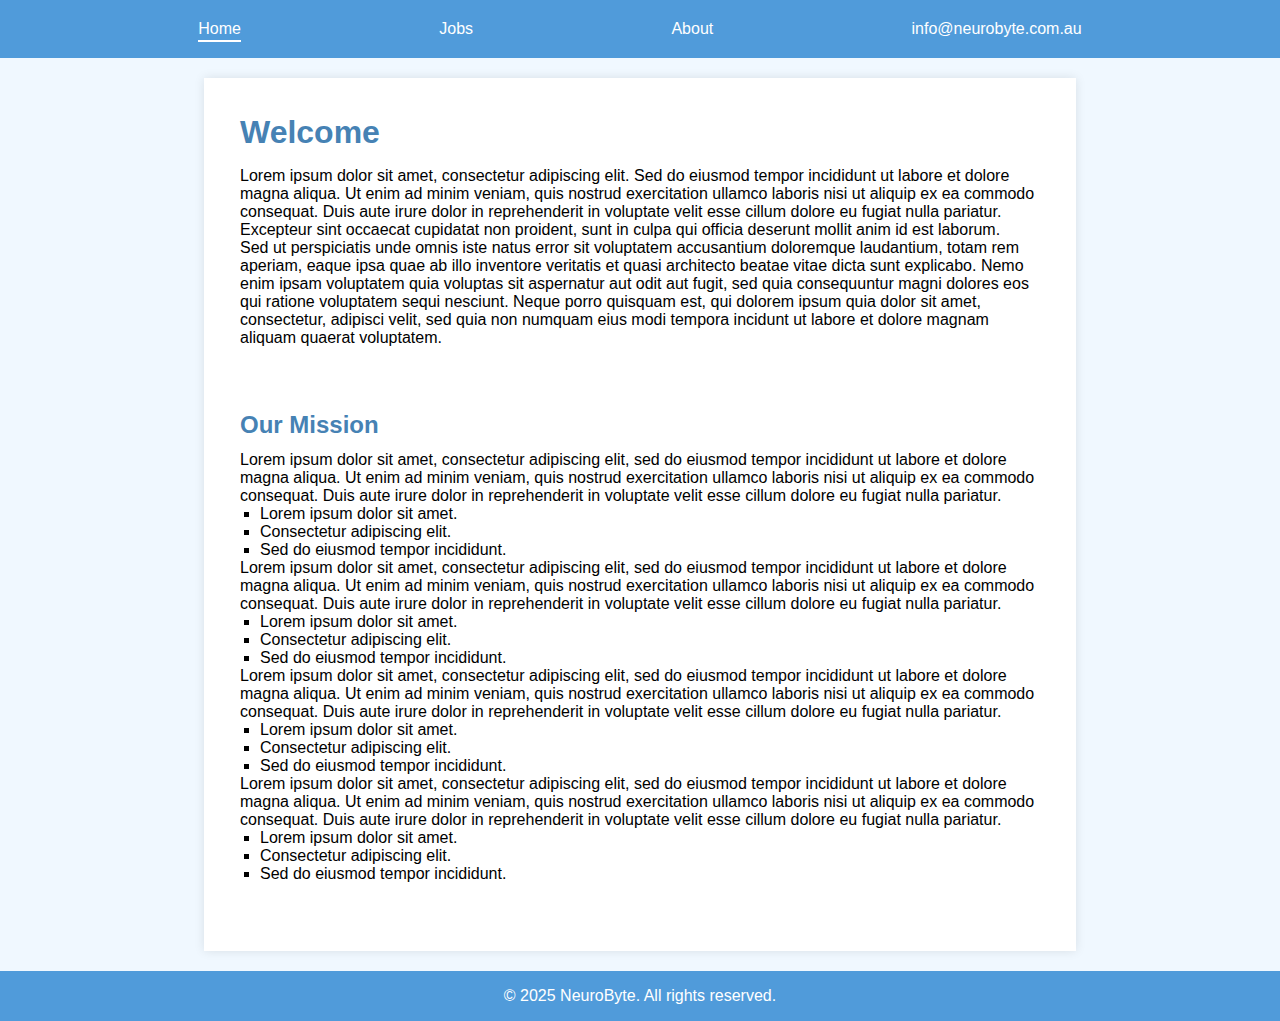
==== project1/index.html @ f0282d1e "organised folder,  added email on nav and completed about page" ====
<!DOCTYPE html>
<html lang="en">
<head>
    <meta charset="UTF-8">
    <meta name="viewport" content="width=device-width, initial-scale=1.0">
    <title>Homepage</title>
    <link rel="stylesheet" href="../styles/styles.css">
</head>
<body>

    <header>
        <nav>
            <ul>
                <li class="link active"><a href="index.html">Home</a></li>
                <li class="link"><a href="jobs.html">Jobs</a></li>
                <li class="link"><a href="about.html">About</a></li>                <li class="link">
                    <a href="mailto:info@neurobyte.com.au">info@neurobyte.com.au</a>
                </li>
            </ul>
        </nav>
    </header> 
    
    
    <main class="homepage_container">
        <section class="content">
            <h1>Welcome</h1>
            <p>Lorem ipsum dolor sit amet, consectetur adipiscing elit. Sed do eiusmod tempor incididunt ut labore et dolore magna aliqua. Ut enim ad minim veniam, quis nostrud exercitation ullamco laboris nisi ut aliquip ex ea commodo consequat. Duis aute irure dolor in reprehenderit in voluptate velit esse cillum dolore eu fugiat nulla pariatur. Excepteur sint occaecat cupidatat non proident, sunt in culpa qui officia deserunt mollit anim id est laborum.</p>
            <p>Sed ut perspiciatis unde omnis iste natus error sit voluptatem accusantium doloremque laudantium, totam rem aperiam, eaque ipsa quae ab illo inventore veritatis et quasi architecto beatae vitae dicta sunt explicabo. Nemo enim ipsam voluptatem quia voluptas sit aspernatur aut odit aut fugit, sed quia consequuntur magni dolores eos qui ratione voluptatem sequi nesciunt. Neque porro quisquam est, qui dolorem ipsum quia dolor sit amet, consectetur, adipisci velit, sed quia non numquam eius modi tempora incidunt ut labore et dolore magnam aliquam quaerat voluptatem.</p>
        </section>

        <section class="content">
            <h2>Our Mission</h2>
            <p>Lorem ipsum dolor sit amet, consectetur adipiscing elit, sed do eiusmod tempor incididunt ut labore et dolore magna aliqua. Ut enim ad minim veniam, quis nostrud exercitation ullamco laboris nisi ut aliquip ex ea commodo consequat. Duis aute irure dolor in reprehenderit in voluptate velit esse cillum dolore eu fugiat nulla pariatur.</p>
            <ul>
                <li>Lorem ipsum dolor sit amet.</li>
                <li>Consectetur adipiscing elit.</li>
                <li>Sed do eiusmod tempor incididunt.</li>
            </ul>
            <p>Lorem ipsum dolor sit amet, consectetur adipiscing elit, sed do eiusmod tempor incididunt ut labore et dolore magna aliqua. Ut enim ad minim veniam, quis nostrud exercitation ullamco laboris nisi ut aliquip ex ea commodo consequat. Duis aute irure dolor in reprehenderit in voluptate velit esse cillum dolore eu fugiat nulla pariatur.</p>
            <ul>
                <li>Lorem ipsum dolor sit amet.</li>
                <li>Consectetur adipiscing elit.</li>
                <li>Sed do eiusmod tempor incididunt.</li>
            </ul>
            <p>Lorem ipsum dolor sit amet, consectetur adipiscing elit, sed do eiusmod tempor incididunt ut labore et dolore magna aliqua. Ut enim ad minim veniam, quis nostrud exercitation ullamco laboris nisi ut aliquip ex ea commodo consequat. Duis aute irure dolor in reprehenderit in voluptate velit esse cillum dolore eu fugiat nulla pariatur.</p>
            <ul>
                <li>Lorem ipsum dolor sit amet.</li>
                <li>Consectetur adipiscing elit.</li>
                <li>Sed do eiusmod tempor incididunt.</li>
            </ul>
            <p>Lorem ipsum dolor sit amet, consectetur adipiscing elit, sed do eiusmod tempor incididunt ut labore et dolore magna aliqua. Ut enim ad minim veniam, quis nostrud exercitation ullamco laboris nisi ut aliquip ex ea commodo consequat. Duis aute irure dolor in reprehenderit in voluptate velit esse cillum dolore eu fugiat nulla pariatur.</p>
            <ul>
                <li>Lorem ipsum dolor sit amet.</li>
                <li>Consectetur adipiscing elit.</li>
                <li>Sed do eiusmod tempor incididunt.</li>
            </ul>
            </section>
            

            
    </main>

    <footer>
        <div class="pd-footer">
            <p>&copy; 2025 NeuroByte. All rights reserved.</p>
        </div>
    </footer>


</body>
</html>
---- styles/styles.css ----
*{
    margin: 0;
    font-family: Arial, Helvetica, sans-serif;
}


body{
    background-color: #f9f9f9;
    margin: 0;
    padding: 0px;
}
main{
    max-width:1280px;
    margin: auto;
    
}






/* Navigation Bar Start*/
header {
    background-color: #509bda;
    color: white;
    padding: 1em 0;
}

nav {
    background-color: #509bda;
}


nav ul {
    display: flex;
    align-items: center;
    justify-content: space-evenly;
    padding-left: 0;

}

nav a {
    text-decoration: none;
    color: white;
}

.link {
    position: relative;
    list-style: none;
    padding: 4px 0;
}

/* .link:hover .dropdown-content {
    display: block;
} */

.link::after,
.link::before {
    content: "";
    position: absolute;
    width: 0;
    height: 2px;
    background-color: white;
    transition: all 0.6s ease-in-out;
}

.link::after {
    top: 0;
    right: 0;
    transform-origin: right;
}

.link::before {
    left: 0;
    bottom: 0;
    transform-origin: left;
}

.link:hover::after,
.link:hover::before {
    width: 100%;
}

.link.active::before {
    width: 100%;
}

.link.active::after {
    width: 0; /* Or whatever the initial width is when not hovered */
}



/* Navigation Bar End */


/* Home Page Begins */
.homepage_container {
    max-width: 65%;
    margin: 20px auto;
    padding: 20px;
    background-color: white;
    box-shadow: 0 0 10px rgba(0, 0, 0, 0.1);
}

.content {
    margin-bottom: 2em;
    padding: 1em;
}

.content h1, .content h2 {
    color: #4682b4; /* SteelBlue */
    margin-bottom: 0.5em;
}

.content ul {
    list-style-type: square;
    padding-left: 20px;
}
/* Home Page Ends */


/* -----------------------------Job Style Start-------------------------- */

/* Colors Start */
.barbara-blue{
    color: #2980b9;
}
.black-dark{
    color: #2c3e50;
}
.black-light{
    color: #7f8c8d;
}
/* Colors End */

.logo-resize{
    width: 100px;
}


#pd-opportunity-title{
    text-align: center;
    color: white;
    background-color: #509bda;
    padding: 1em;
    font-size: 2em;
}
.pd-join-title{
    text-align: center;
}
.pd-join-title h2{
    padding: 1.5em 0em;
    font-size: 2em;
}
.pd-join-title p{
    margin-bottom: 3em;
}



/* Styles for First Job */
.job-position-1{
    max-width: 65%;
    background-color: white;
    padding: 2em;
    border-radius: 7px;
    box-shadow: 0 2px 5px rgba(0,0,0,0.1);
    margin-bottom: 1.5em;
}


.pd-job-1 h3{
    font-size: 1.8em;
}
.ref{
    margin: .5rem 0 1em 0;
}
.pd-description-title{
    margin: 1.5em 0 .5em 0;
    font-size: 1.3em;
    border-bottom: 2px solid rgba(44, 62, 80, 40%);
}



/* responsibility Start */
.pd-responsibility-title{
    margin: 1.5em 0 .5em 0;
    font-size: 1.3em;
    
}
.reports-to{
    margin: 1em 0 0 0;
}
.pd-list{
    margin-bottom: 1.5em;
}
.pd-list li{
    margin: 1em;
}
/* responsibility End */


/* Requirement Start */
.pd-requirements-title{
    margin-top: 2em;
    font-size: 1.3em;
}
/* Requirement End */


/* Salary Range Start */
.pd-salary{
    font-size: 1.3em;
    font-weight: bold;
    margin-bottom: .5em;
}
/* Salary Range End */



/* Apply btn start */
.pd-apply-btn{
    text-decoration: none;
    font-size: larger;
    color: white;
    background-color: #34495e;
    border: 3px solid #34495e;
    padding: .6em 2em;
    font-weight: bold;
    border-radius: 9px;
    
}

.pd-apply-btn:hover{
    background-color: white;
    color: #34495e;
    border: 3px solid #34495e;
    transform: scale(1.1);
    transition: .3s;
    
}


/* Apply btn end */



/* aside */
.benefits{
    float: right;
    width: 25%;
    border: 1px solid salmon;
    background-color: #e8f4fc;
    padding: 1.5em 1em 1.5em 1.5em;
    border: 2px solid #c9d6df;
    border-radius: 8px;
    position: sticky;
    top: 1rem;
}
.benefits h3{
    margin: 0 0 .5em 0;
}
.benefits ul li{
    margin-bottom: .5em;
}

/* Footer Start  */
.pd-footer{
    /* max-width:1200px; */
    background-color: #509bda;
    padding: 1em 0;
    margin: auto;
    text-align: center;
    color: white;
}
/* Footer End  */


/* responsive */
@media screen and (max-width:992px) {
    
.jobs-container{
    max-width:100%;
}


.job-position-1{
    max-width: 60%;
}

}


@media screen and (max-width:576px) {
    .job-position-1{
        max-width: 100%;
    }
    .benefits{
        float: none;
        display: none;
    }
}

/* -----------------------------Job Style End-------------------------- */




/* ---------------------------Apply style start------------------------ */
* {
    font-family: Arial, Helvetica, sans-serif, sans-serif;
}
body{
    background-color: #f0f8ff;

}
#application_header{
    text-align: center;
    margin: 40px 0 30px 0;
}

#apply_image {
    height: 300px;
    float: right;
}
.application {
    display: flex;
    max-width: 65%;
    margin: 20px auto;
    padding: 20px;
    background-color: white;
    box-shadow: 0 0 10px rgba(0, 0, 0, 0.1);
    gap: 3%;
}
.form-container{
    width: 50%;
}
#apply_image{
    width: 50%;
    height: inherit;
    opacity:90%;
    box-shadow: 0 0 10px rgba(0, 0, 0, 0.1);

}

.submit-btn{
    text-decoration: none;
    font-size: larger;
    color: white;
    background-color: #34495e;
    border: 3px solid #34495e;
    padding: .6em 2.5em;
    font-weight: bold;
    border-radius: 9px;
    
}
fieldset{
    border: 2px solid gray;
}
label{
    font-weight: bold;
}
input{
    border: 2px solid gray;
}
legend{
    font-weight: bold;
}
textarea{
    border: 2px solid gray;
    width: 600px;    
    height: 50px;
}
/* ---------------------------Apply style end------------------------ */







/* -----------------------------About Style Start-------------------------- */
.gp-info-container, .contribution-container{
    display: flex; 
    gap: 2%;  
}
.gp-info-container,
.contribution-container{
    margin-bottom: 20px;
}
.about-group-info, 
.about-student-ids, 
.about-contributions, 
.group-photo,
.interests{
    background-color: white;
    padding: 20px;
    box-shadow: 0 2px 5px rgba(0,0,0,0.1);
    border-radius: 9px;
    
}
.about-group-info, 
.about-student-ids, 
.about-contributions, 
.group-photo
{
    width: 45%;
}
.about-text-bold{
    font-weight: bold;
}

.about-group-info h2{
    margin-bottom: 15px;
    border-bottom: 2px solid rgba(41, 127, 185, 50%);
}
.about-time{
    margin-top: 10px;
}
.about-group-info ul li{
    margin-bottom: 10px;
}

/* student id start */
.about-student-ids h2{
    margin-bottom: 15px;
    border-bottom: 2px solid rgba(41, 127, 185, 50%);
}
.about-student-ids ul li{
    margin-bottom: 10px;
}
/* student id end */


/* contributor start */
.about-contributions h2 {
    border-bottom: 2px solid rgba(41, 127, 185, 50%);
}
.group-photo h2{
    text-align: center;
    margin-bottom: 5px;
}

.group-photo{
    text-align: center;
}
.group-photo-img{
    border: 3px solid rgba(41, 127, 185, 0.753);
    width: 90%;
}

.about-contributions dt{
    margin-left: 2em;
    margin-bottom: 10px;
    margin-top: 10px;
}
.about-contributions dd{
    margin-left: 4em;

}
/* contributor end */


/* table start */
/* Table Styling for Team Interests */
.interests{
    width: 95%;
    margin-bottom: 30px;
}
.interest-table{
    width: 100%;
    border-collapse: collapse;
    margin-top: 1rem;
  }
  
.interest-table caption {
    font-weight: 500;
    margin-bottom: 0.8rem;
    font-size: 1rem;
  }
  
.interest-table thead {
    background-color: #e2e8f0;
  }
  
.interest-table th,
.interest-table td {
    padding: 0.8rem;
    border: 1px solid #ddd;
    text-align: left;
    font-size: 0.95rem;
  }
/* table end */

/* -----------------------------About Style End-------------------------- */
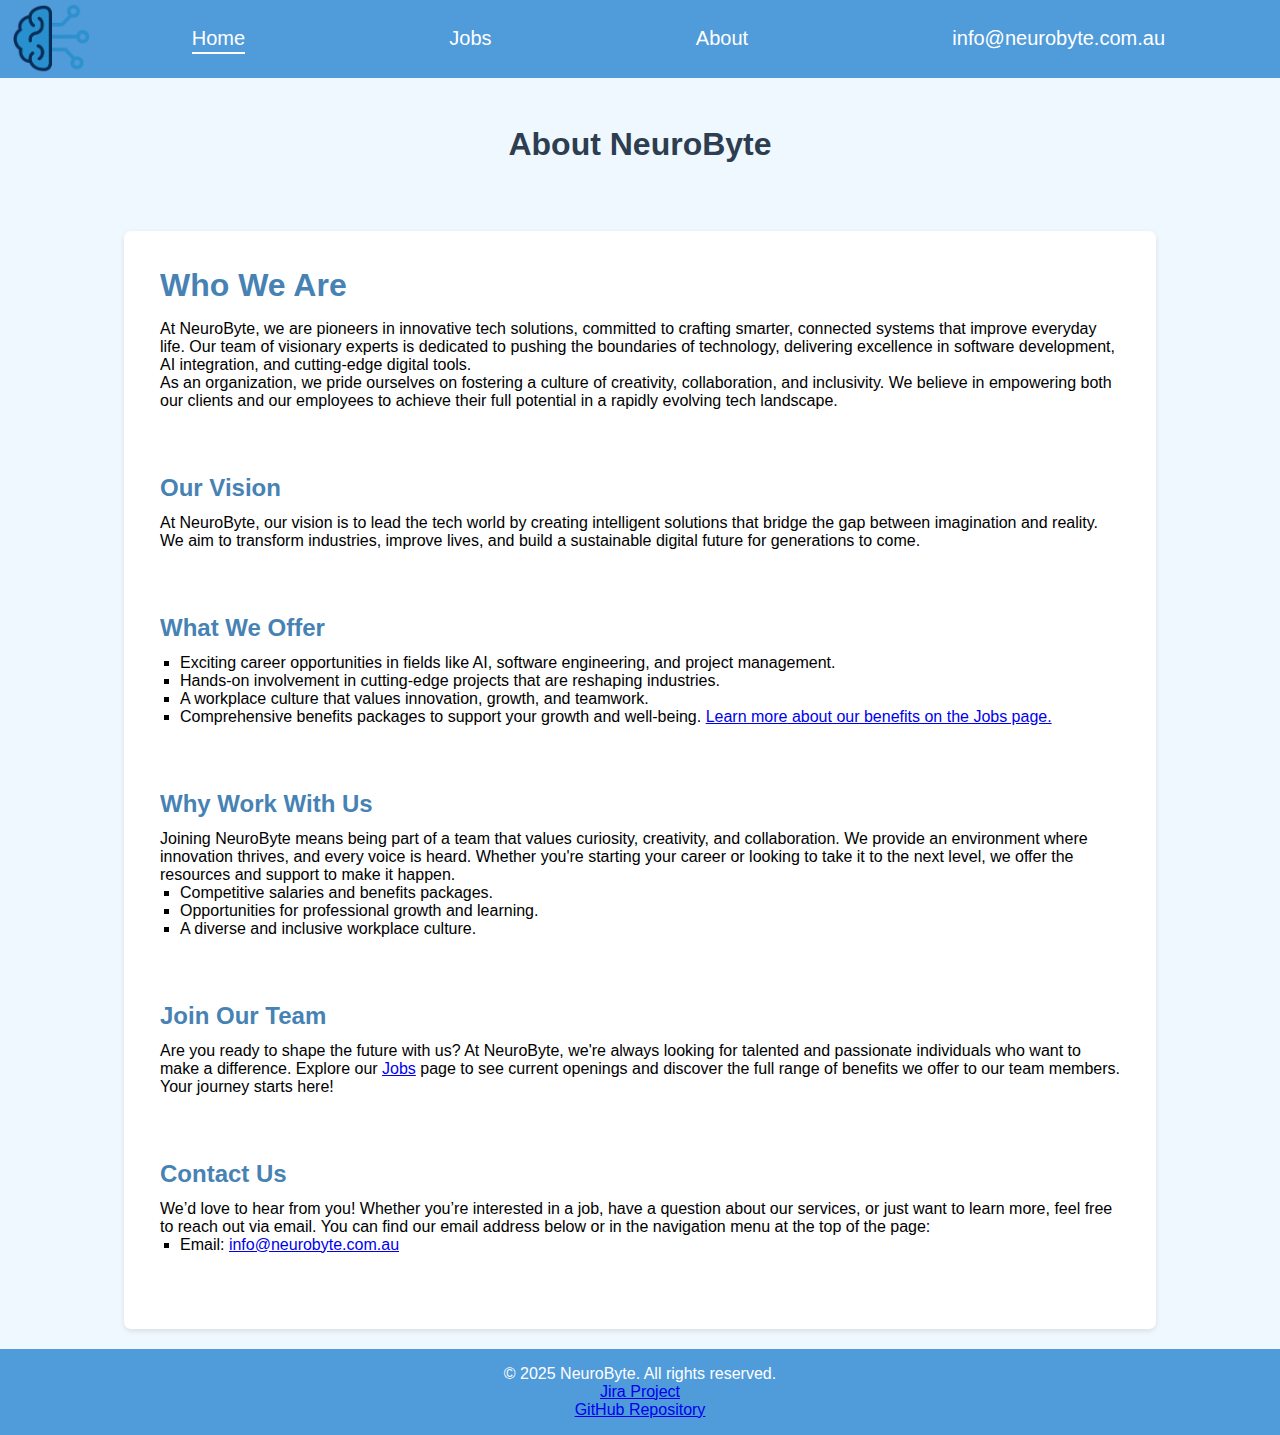
==== commit ab221407: "Added completed website" ====
--- a/project1/index.html
+++ b/project1/index.html
@@ -3,69 +3,90 @@
 <head>
     <meta charset="UTF-8">
     <meta name="viewport" content="width=device-width, initial-scale=1.0">
-    <title>Homepage</title>
-    <link rel="stylesheet" href="../styles/styles.css">
+    <title>NeuroByte</title>
+    <link rel="stylesheet" href="/styles/styles.css">
 </head>
-<body>
+    <body>
+        <header>
+            <nav>
+                <img src="/images/logo.png" alt="NeuroByte Logo" class="logo">
+                <ul>
+                    <li class="link active"><a href="index.html">Home</a></li>
+                    <li class="link"><a href="jobs.html">Jobs</a></li>
+                    <li class="link"><a href="about.html">About</a></li>
+                    <li class="link">
+                        <a href="mailto:info@neurobyte.com.au">info@neurobyte.com.au</a>
+                    </li>
+                </ul>
+            </nav>
+        </header>
 
-    <header>
-        <nav>
+        <!--pd = Page Title -->
+        <section class="pd-index-title"> 
+            <h2 class="black-dark">About NeuroByte</h2>
+        </section>
+
+        <main class="homepage_container">
+            <!-- Who We Are Section -->
+            <section class="content">
+                <h1>Who We Are</h1>
+                <p>At NeuroByte, we are pioneers in innovative tech solutions, committed to crafting smarter, connected systems that improve everyday life. Our team of visionary experts is dedicated to pushing the boundaries of technology, delivering excellence in software development, AI integration, and cutting-edge digital tools.</p>
+                <p>As an organization, we pride ourselves on fostering a culture of creativity, collaboration, and inclusivity. We believe in empowering both our clients and our employees to achieve their full potential in a rapidly evolving tech landscape.</p>
+            </section>
+
+            <!-- Our Vision Section -->
+            <section class="content">
+                <h2>Our Vision</h2>
+                <p>At NeuroByte, our vision is to lead the tech world by creating intelligent solutions that bridge the gap between imagination and reality. We aim to transform industries, improve lives, and build a sustainable digital future for generations to come.</p>
+            </section>
+
+        <!-- What We Offer Section -->
+        <section class="content">
+            <h2>What We Offer</h2>
             <ul>
-                <li class="link active"><a href="index.html">Home</a></li>
-                <li class="link"><a href="jobs.html">Jobs</a></li>
-                <li class="link"><a href="about.html">About</a></li>                <li class="link">
-                    <a href="mailto:info@neurobyte.com.au">info@neurobyte.com.au</a>
+                <li>Exciting career opportunities in fields like AI, software engineering, and project management.</li>
+                <li>Hands-on involvement in cutting-edge projects that are reshaping industries.</li>
+                <li>A workplace culture that values innovation, growth, and teamwork.</li>
+                <li>Comprehensive benefits packages to support your growth and well-being. 
+                    <a href="jobs.html">Learn more about our benefits on the Jobs page.</a>
                 </li>
             </ul>
-        </nav>
-    </header> 
-    
-    
-    <main class="homepage_container">
-        <section class="content">
-            <h1>Welcome</h1>
-            <p>Lorem ipsum dolor sit amet, consectetur adipiscing elit. Sed do eiusmod tempor incididunt ut labore et dolore magna aliqua. Ut enim ad minim veniam, quis nostrud exercitation ullamco laboris nisi ut aliquip ex ea commodo consequat. Duis aute irure dolor in reprehenderit in voluptate velit esse cillum dolore eu fugiat nulla pariatur. Excepteur sint occaecat cupidatat non proident, sunt in culpa qui officia deserunt mollit anim id est laborum.</p>
-            <p>Sed ut perspiciatis unde omnis iste natus error sit voluptatem accusantium doloremque laudantium, totam rem aperiam, eaque ipsa quae ab illo inventore veritatis et quasi architecto beatae vitae dicta sunt explicabo. Nemo enim ipsam voluptatem quia voluptas sit aspernatur aut odit aut fugit, sed quia consequuntur magni dolores eos qui ratione voluptatem sequi nesciunt. Neque porro quisquam est, qui dolorem ipsum quia dolor sit amet, consectetur, adipisci velit, sed quia non numquam eius modi tempora incidunt ut labore et dolore magnam aliquam quaerat voluptatem.</p>
         </section>
 
+
+
+        <!-- Why Work With Us Section -->
         <section class="content">
-            <h2>Our Mission</h2>
-            <p>Lorem ipsum dolor sit amet, consectetur adipiscing elit, sed do eiusmod tempor incididunt ut labore et dolore magna aliqua. Ut enim ad minim veniam, quis nostrud exercitation ullamco laboris nisi ut aliquip ex ea commodo consequat. Duis aute irure dolor in reprehenderit in voluptate velit esse cillum dolore eu fugiat nulla pariatur.</p>
+            <h2>Why Work With Us</h2>
+            <p>Joining NeuroByte means being part of a team that values curiosity, creativity, and collaboration. We provide an environment where innovation thrives, and every voice is heard. Whether you're starting your career or looking to take it to the next level, we offer the resources and support to make it happen.</p>
             <ul>
-                <li>Lorem ipsum dolor sit amet.</li>
-                <li>Consectetur adipiscing elit.</li>
-                <li>Sed do eiusmod tempor incididunt.</li>
+                <li>Competitive salaries and benefits packages.</li>
+                <li>Opportunities for professional growth and learning.</li>
+                <li>A diverse and inclusive workplace culture.</li>
             </ul>
-            <p>Lorem ipsum dolor sit amet, consectetur adipiscing elit, sed do eiusmod tempor incididunt ut labore et dolore magna aliqua. Ut enim ad minim veniam, quis nostrud exercitation ullamco laboris nisi ut aliquip ex ea commodo consequat. Duis aute irure dolor in reprehenderit in voluptate velit esse cillum dolore eu fugiat nulla pariatur.</p>
+        </section>
+
+        <!-- Join Our Team Section -->
+        <section class="content">
+            <h2>Join Our Team</h2>
+            <p>Are you ready to shape the future with us? At NeuroByte, we're always looking for talented and passionate individuals who want to make a difference. Explore our <a href="jobs.html">Jobs</a> page to see current openings and discover the full range of benefits we offer to our team members. Your journey starts here!</p>
+        </section>
+
+        <!-- Contact Us Section -->
+        <section class="content">
+            <h2>Contact Us</h2>
+            <p>We’d love to hear from you! Whether you’re interested in a job, have a question about our services, or just want to learn more, feel free to reach out via email. You can find our email address below or in the navigation menu at the top of the page:</p>
             <ul>
-                <li>Lorem ipsum dolor sit amet.</li>
-                <li>Consectetur adipiscing elit.</li>
-                <li>Sed do eiusmod tempor incididunt.</li>
+                <li>Email: <a href="mailto:info@neurobyte.com.au">info@neurobyte.com.au</a></li>
             </ul>
-            <p>Lorem ipsum dolor sit amet, consectetur adipiscing elit, sed do eiusmod tempor incididunt ut labore et dolore magna aliqua. Ut enim ad minim veniam, quis nostrud exercitation ullamco laboris nisi ut aliquip ex ea commodo consequat. Duis aute irure dolor in reprehenderit in voluptate velit esse cillum dolore eu fugiat nulla pariatur.</p>
-            <ul>
-                <li>Lorem ipsum dolor sit amet.</li>
-                <li>Consectetur adipiscing elit.</li>
-                <li>Sed do eiusmod tempor incididunt.</li>
-            </ul>
-            <p>Lorem ipsum dolor sit amet, consectetur adipiscing elit, sed do eiusmod tempor incididunt ut labore et dolore magna aliqua. Ut enim ad minim veniam, quis nostrud exercitation ullamco laboris nisi ut aliquip ex ea commodo consequat. Duis aute irure dolor in reprehenderit in voluptate velit esse cillum dolore eu fugiat nulla pariatur.</p>
-            <ul>
-                <li>Lorem ipsum dolor sit amet.</li>
-                <li>Consectetur adipiscing elit.</li>
-                <li>Sed do eiusmod tempor incididunt.</li>
-            </ul>
-            </section>
-            
-
-            
+        </section>
     </main>
 
     <footer>
         <div class="pd-footer">
             <p>&copy; 2025 NeuroByte. All rights reserved.</p>
-        </div>
+            <a href="https://sabbirahmed1.atlassian.net/jira/software/projects/PROJ/boards/34/timeline" target="_blank">Jira Project</a>
+            <a href="https://github.com/DylanSwain/404found_part1" target="_blank">GitHub Repository</a>
     </footer>
-
-
 </body>
 </html>--- a/styles/styles.css
+++ b/styles/styles.css
@@ -20,40 +20,50 @@
 
 
 
-/* Navigation Bar Start*/
+/* Navigation Bar Styling Start*/
+
 header {
     background-color: #509bda;
     color: white;
-    padding: 1em 0;
+    padding: 0.1% 0;
+    font-size: 20px;
 }
 
 nav {
-    background-color: #509bda;
-}
-
+    display: flex;
+    align-items: center;
+    padding: 0 1%;
+}
 
 nav ul {
     display: flex;
     align-items: center;
-    justify-content: space-evenly;
     padding-left: 0;
-
-}
+    list-style: none;
+    margin: 0;
+    width: 100%;
+    justify-content: space-around;
+}
+
 
 nav a {
     text-decoration: none;
     color: white;
+    display: block;
+    padding: 4px 0px;
 }
 
 .link {
     position: relative;
     list-style: none;
-    padding: 4px 0;
-}
-
-/* .link:hover .dropdown-content {
-    display: block;
-} */
+    padding: 0px 0;
+}
+
+.logo {
+    width: auto;
+    height: auto;
+    max-height: 75px;
+}
 
 .link::after,
 .link::before {
@@ -63,6 +73,7 @@
     height: 2px;
     background-color: white;
     transition: all 0.6s ease-in-out;
+
 }
 
 .link::after {
@@ -87,21 +98,25 @@
 }
 
 .link.active::after {
-    width: 0; /* Or whatever the initial width is when not hovered */
-}
-
-
-
-/* Navigation Bar End */
-
-
-/* Home Page Begins */
+    width: 0;
+}
+
+
+
+/* Navigation Bar Styling End */
+
+
+/* Home Page Styling Begins */
+
 .homepage_container {
-    max-width: 65%;
+    max-width: 992px;
     margin: 20px auto;
     padding: 20px;
     background-color: white;
     box-shadow: 0 0 10px rgba(0, 0, 0, 0.1);
+    height: 1058px;
+    border-radius: 7px;
+    box-shadow: 0 2px 5px rgba(0,0,0,0.1);
 }
 
 .content {
@@ -118,7 +133,20 @@
     list-style-type: square;
     padding-left: 20px;
 }
-/* Home Page Ends */
+
+
+.pd-index-title{
+    text-align: center;
+}
+.pd-index-title h2{
+    padding: 1.5em 0em;
+    font-size: 2em;
+}
+.pd-index-title p{
+    margin-bottom: 3em;
+}
+
+/* Home Page Styling Ends */
 
 
 /* -----------------------------Job Style Start-------------------------- */
@@ -275,6 +303,8 @@
     margin: auto;
     text-align: center;
     color: white;
+    display: flex;
+    flex-direction: column;
 }
 /* Footer End  */
 
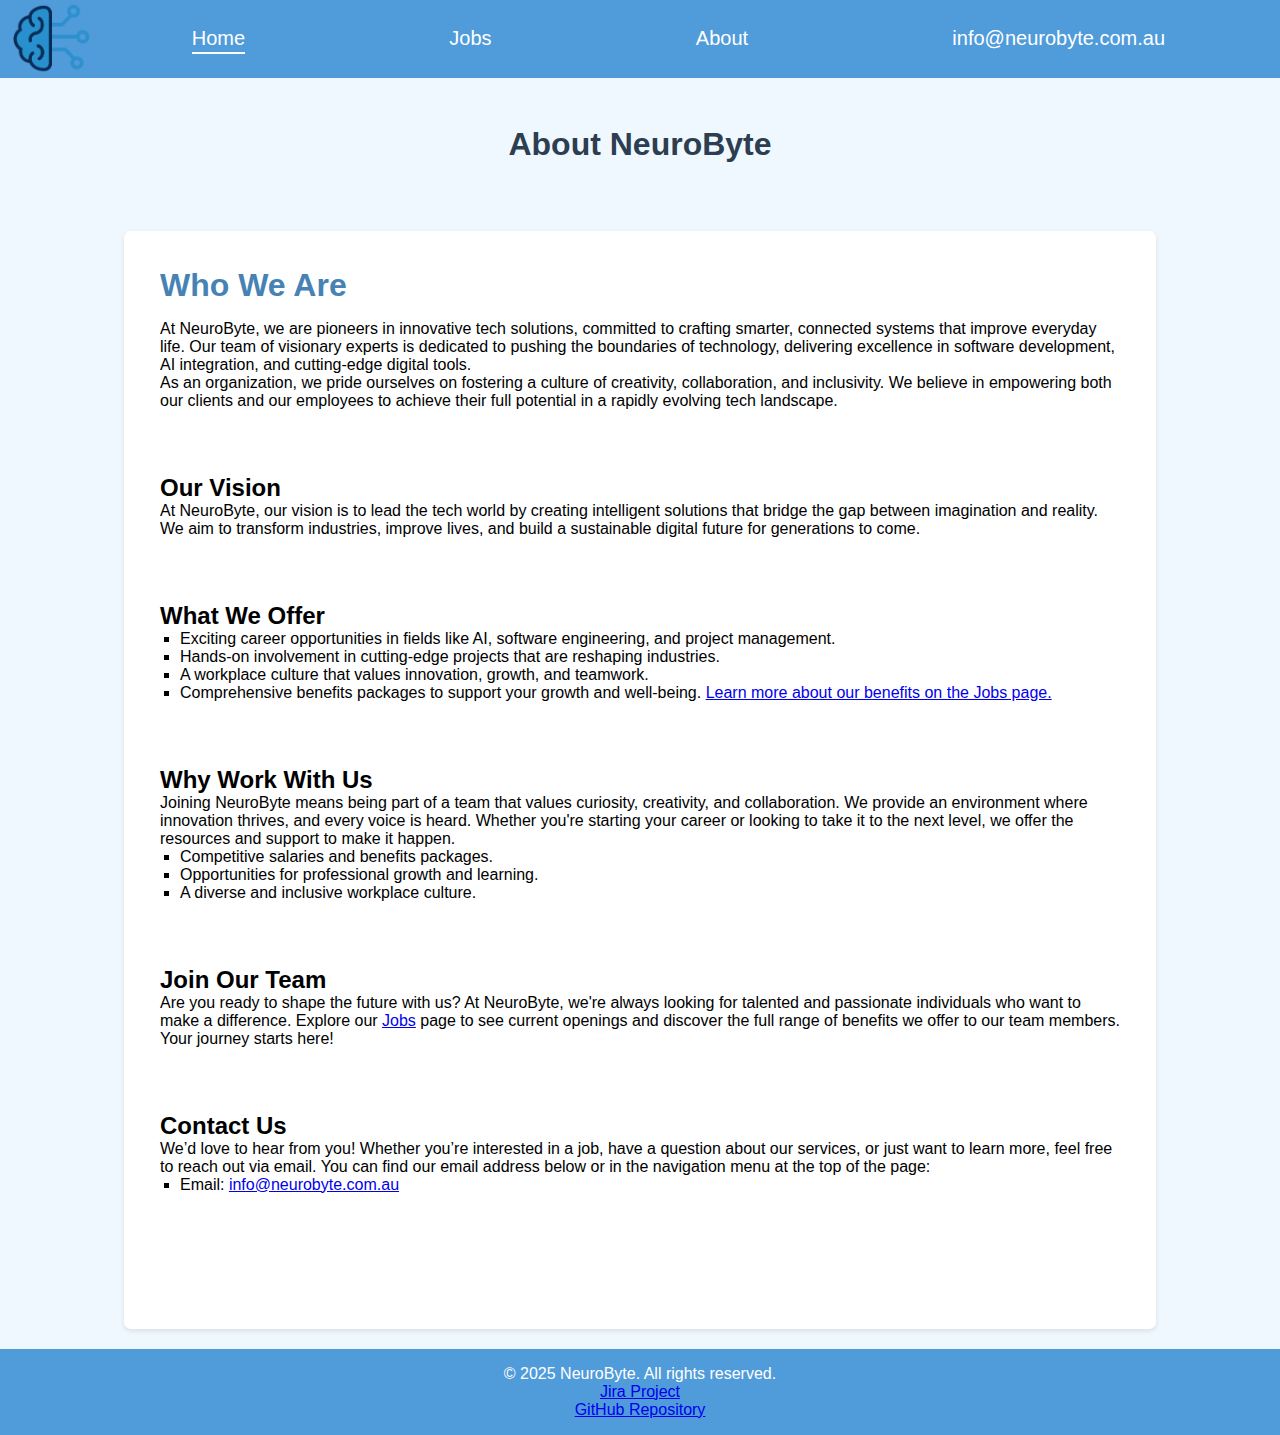
==== commit dfc85cee: "fixed linking" ====
--- a/project1/index.html
+++ b/project1/index.html
@@ -2,14 +2,14 @@
 <html lang="en">
 <head>
     <meta charset="UTF-8">
-    <meta name="viewport" content="width=device-width, initial-scale=1.0">
-    <title>NeuroByte</title>
-    <link rel="stylesheet" href="/styles/styles.css">
+    <meta name="viewport" homepage_content="width=device-width, initial-scale=1.0">
+    <title>Home</title>
+    <link rel="stylesheet" href="../styles/styles.css">
 </head>
     <body>
         <header>
             <nav>
-                <img src="/images/logo.png" alt="NeuroByte Logo" class="logo">
+                <img src="../images/logo.png" alt="NeuroByte Logo" class="logo">
                 <ul>
                     <li class="link active"><a href="index.html">Home</a></li>
                     <li class="link"><a href="jobs.html">Jobs</a></li>
@@ -28,20 +28,20 @@
 
         <main class="homepage_container">
             <!-- Who We Are Section -->
-            <section class="content">
+            <section class="homepage_content">
                 <h1>Who We Are</h1>
                 <p>At NeuroByte, we are pioneers in innovative tech solutions, committed to crafting smarter, connected systems that improve everyday life. Our team of visionary experts is dedicated to pushing the boundaries of technology, delivering excellence in software development, AI integration, and cutting-edge digital tools.</p>
                 <p>As an organization, we pride ourselves on fostering a culture of creativity, collaboration, and inclusivity. We believe in empowering both our clients and our employees to achieve their full potential in a rapidly evolving tech landscape.</p>
             </section>
 
             <!-- Our Vision Section -->
-            <section class="content">
+            <section class="homepage_content">
                 <h2>Our Vision</h2>
                 <p>At NeuroByte, our vision is to lead the tech world by creating intelligent solutions that bridge the gap between imagination and reality. We aim to transform industries, improve lives, and build a sustainable digital future for generations to come.</p>
             </section>
 
         <!-- What We Offer Section -->
-        <section class="content">
+        <section class="homepage_content">
             <h2>What We Offer</h2>
             <ul>
                 <li>Exciting career opportunities in fields like AI, software engineering, and project management.</li>
@@ -56,7 +56,7 @@
 
 
         <!-- Why Work With Us Section -->
-        <section class="content">
+        <section class="homepage_content">
             <h2>Why Work With Us</h2>
             <p>Joining NeuroByte means being part of a team that values curiosity, creativity, and collaboration. We provide an environment where innovation thrives, and every voice is heard. Whether you're starting your career or looking to take it to the next level, we offer the resources and support to make it happen.</p>
             <ul>
@@ -67,13 +67,13 @@
         </section>
 
         <!-- Join Our Team Section -->
-        <section class="content">
+        <section class="homepage_content">
             <h2>Join Our Team</h2>
             <p>Are you ready to shape the future with us? At NeuroByte, we're always looking for talented and passionate individuals who want to make a difference. Explore our <a href="jobs.html">Jobs</a> page to see current openings and discover the full range of benefits we offer to our team members. Your journey starts here!</p>
         </section>
 
         <!-- Contact Us Section -->
-        <section class="content">
+        <section class="homepage_content">
             <h2>Contact Us</h2>
             <p>We’d love to hear from you! Whether you’re interested in a job, have a question about our services, or just want to learn more, feel free to reach out via email. You can find our email address below or in the navigation menu at the top of the page:</p>
             <ul>
--- a/styles/styles.css
+++ b/styles/styles.css
@@ -119,17 +119,17 @@
     box-shadow: 0 2px 5px rgba(0,0,0,0.1);
 }
 
-.content {
+.homepage_content {
     margin-bottom: 2em;
     padding: 1em;
 }
 
-.content h1, .content h2 {
+.homepage_content h1, .content h2 {
     color: #4682b4; /* SteelBlue */
     margin-bottom: 0.5em;
 }
 
-.content ul {
+.homepage_content ul {
     list-style-type: square;
     padding-left: 20px;
 }
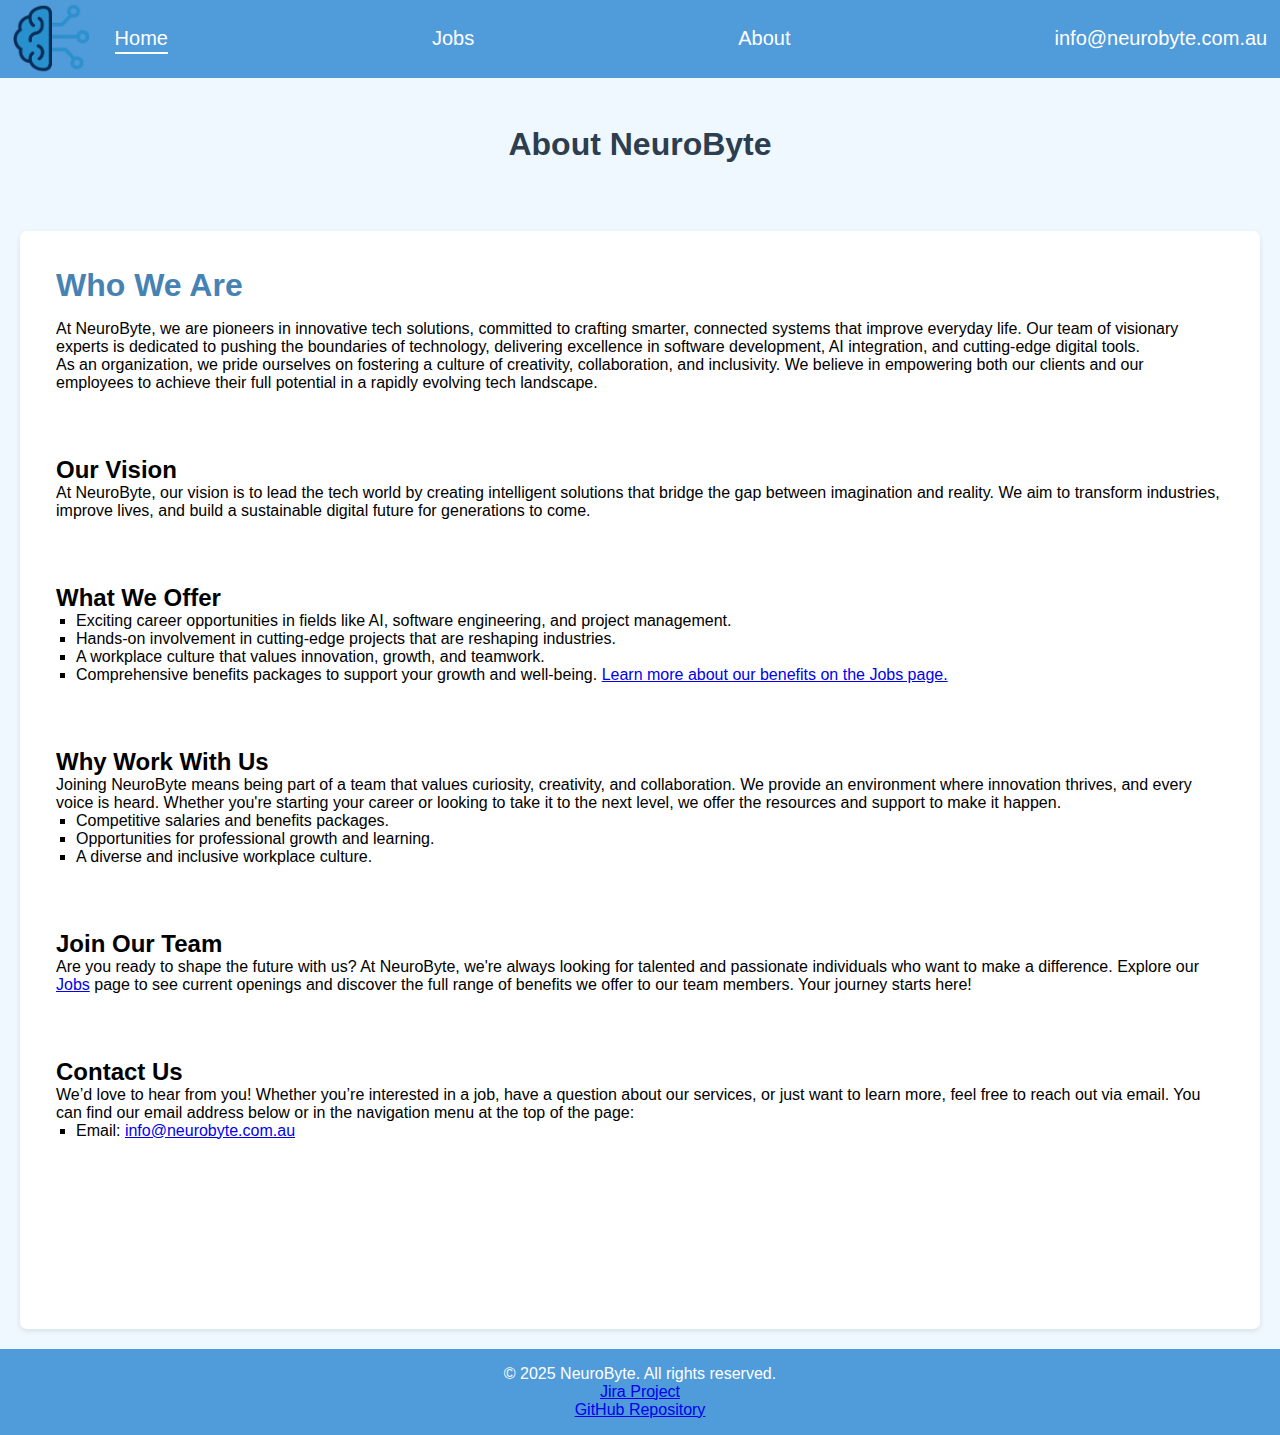
==== commit 84f03a9f: "final version" ====
--- a/project1/index.html
+++ b/project1/index.html
@@ -2,7 +2,9 @@
 <html lang="en">
 <head>
     <meta charset="UTF-8">
-    <meta name="viewport" homepage_content="width=device-width, initial-scale=1.0">
+    <meta name="viewport" content="width=device-width, initial-scale=1.0">
+    <meta name="keywords" content="NeuroByte, tech company, AI solutions, software development, innovation, tech careers, project management, cutting-edge technology, software engineering">
+    <meta name="description" content="NeuroByte is a leader in innovative tech solutions, offering career opportunities in AI, software engineering, and project management. Explore our vision, values, and team culture.">
     <title>Home</title>
     <link rel="stylesheet" href="../styles/styles.css">
 </head>
@@ -87,6 +89,7 @@
             <p>&copy; 2025 NeuroByte. All rights reserved.</p>
             <a href="https://sabbirahmed1.atlassian.net/jira/software/projects/PROJ/boards/34/timeline" target="_blank">Jira Project</a>
             <a href="https://github.com/DylanSwain/404found_part1" target="_blank">GitHub Repository</a>
+            </div>
     </footer>
 </body>
 </html>--- a/styles/styles.css
+++ b/styles/styles.css
@@ -31,18 +31,24 @@
 
 nav {
     display: flex;
-    align-items: center;
+    max-width: 1280px;
+    /* align-items: center; */
+    /* justify-content: space-between; */
+    margin: auto;
     padding: 0 1%;
+    /* border: 2px solid salmon; */
 }
 
 nav ul {
+    /* border: 2px solid salmon; */
+
     display: flex;
-    align-items: center;
+    /* align-items: center; */
+    justify-content: space-between;
     padding-left: 0;
     list-style: none;
-    margin: 0;
-    width: 100%;
-    justify-content: space-around;
+    margin: auto;
+    width: 1280px;
 }
 
 
@@ -53,6 +59,7 @@
     padding: 4px 0px;
 }
 
+
 .link {
     position: relative;
     list-style: none;
@@ -63,6 +70,7 @@
     width: auto;
     height: auto;
     max-height: 75px;
+    margin-right: 25px;
 }
 
 .link::after,
@@ -73,7 +81,6 @@
     height: 2px;
     background-color: white;
     transition: all 0.6s ease-in-out;
-
 }
 
 .link::after {
@@ -109,7 +116,7 @@
 /* Home Page Styling Begins */
 
 .homepage_container {
-    max-width: 992px;
+    max-width: 1200px;
     margin: 20px auto;
     padding: 20px;
     background-color: white;
@@ -320,6 +327,12 @@
 .job-position-1{
     max-width: 60%;
 }
+.logo{
+    display: none;
+}
+nav ul li{
+    margin: 15px 0;
+}
 
 }
 
@@ -385,6 +398,14 @@
     padding: .6em 2.5em;
     font-weight: bold;
     border-radius: 9px;
+    
+}
+.submit-btn:hover{
+    background-color: white;
+    color: #34495e;
+    border: 3px solid #34495e;
+    transform: scale(1.1);
+    transition: .3s;
     
 }
 fieldset{
